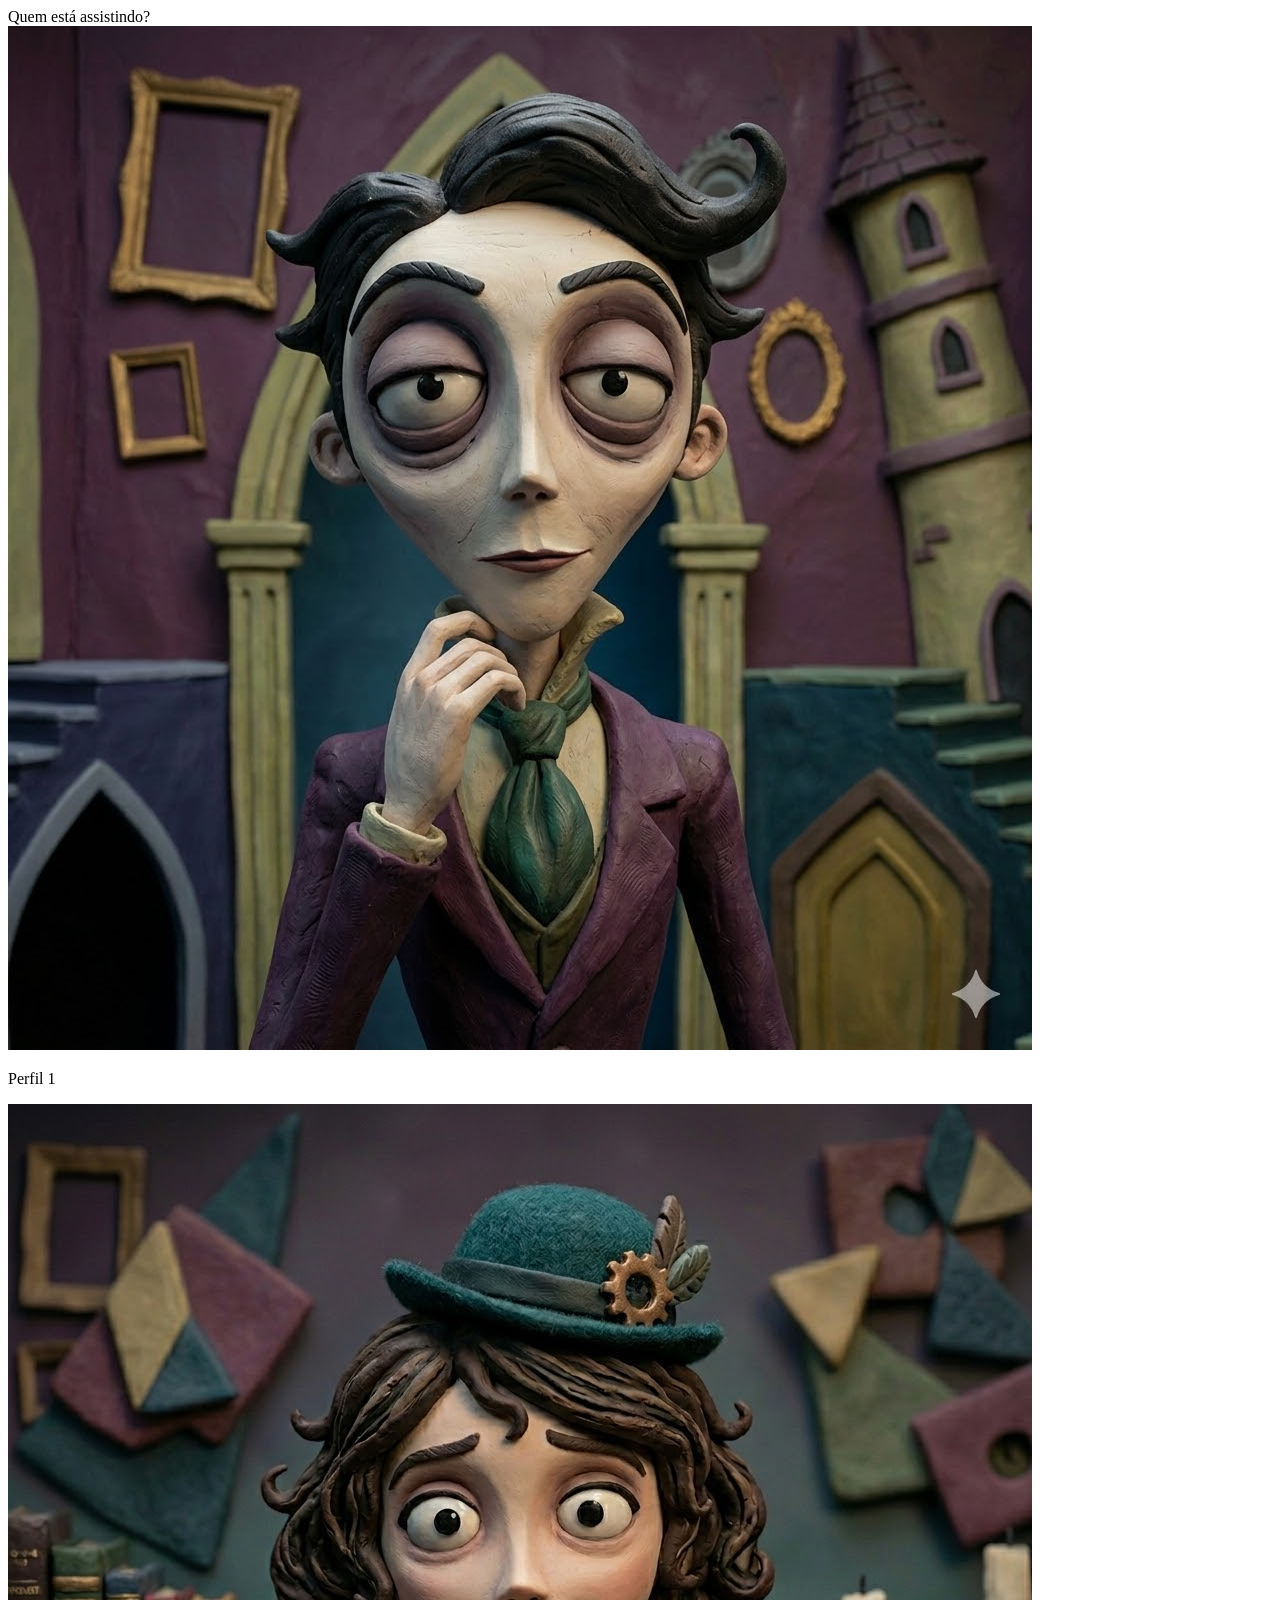
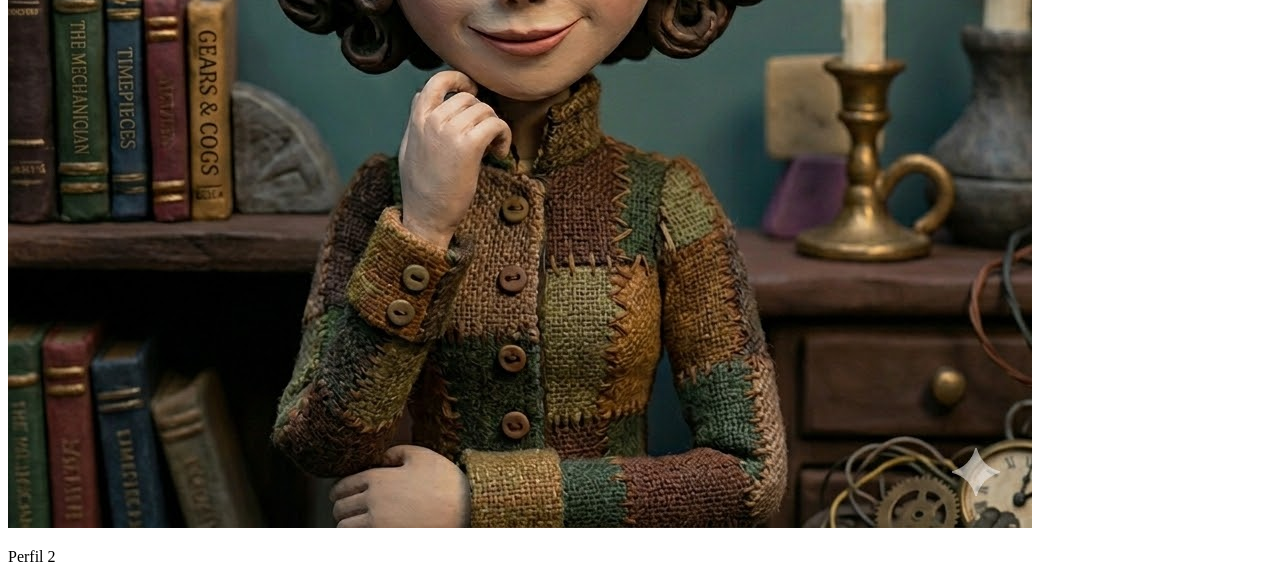
==== index.html @ 4fdc3d1e "Commit inicial do projeto de uma pag netflix" ====
<!DOCTYPE html>
<html lang="pt-br">
<head>
    <meta charset="UTF-8">
    <meta name="viewport" content="width=device-width, initial-scale=1.0">
    <title>Netflix</title>
</head>
<body>
    <main>
        <hi>Quem está assistindo?</hi>
        <div class="profiles">
            <div class="profile">
                <img src="/assets/perfil-1.jpg" alt="Perfil 1">
                <p>Perfil 1</p>
            </div>
            <div class="profile">
                <img src="/assets/perfil-2.jpg" alt="Perfil 2">
                <p>Perfil 2</p>
            </div>
        </div>
    </main>
</body>
</html>
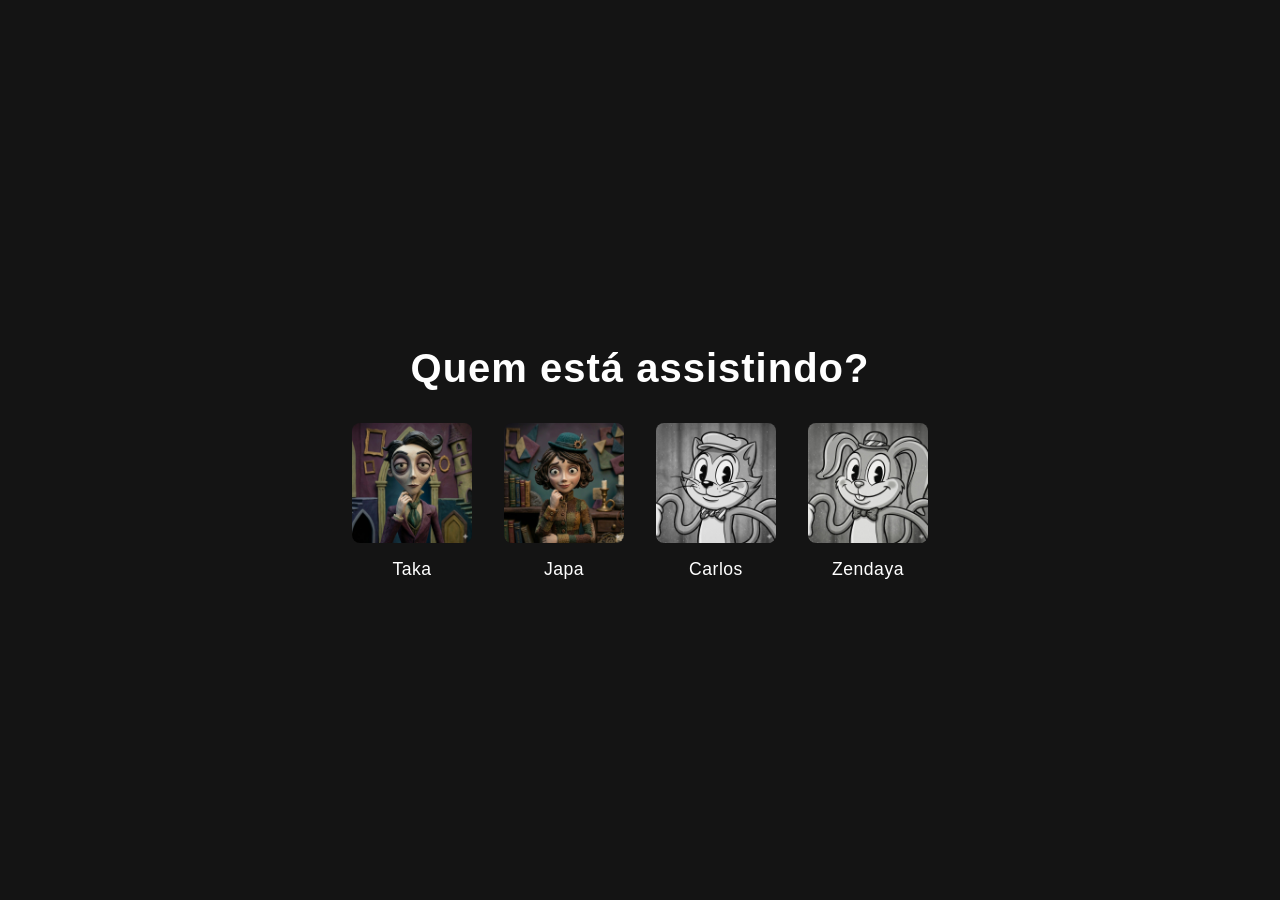
==== commit 7760cd1d: "Pagina estilizada" ====
--- a/index.html
+++ b/index.html
@@ -4,20 +4,39 @@
     <meta charset="UTF-8">
     <meta name="viewport" content="width=device-width, initial-scale=1.0">
     <title>Netflix</title>
+    <link rel="stylesheet" href="style.css">
 </head>
 <body>
     <main>
-        <hi>Quem está assistindo?</hi>
-        <div class="profiles">
-            <div class="profile">
-                <img src="/assets/perfil-1.jpg" alt="Perfil 1">
-                <p>Perfil 1</p>
-            </div>
-            <div class="profile">
-                <img src="/assets/perfil-2.jpg" alt="Perfil 2">
-                <p>Perfil 2</p>
-            </div>
-        </div>
+        <h1>Quem está assistindo?</h1>
+        <section aria-label="Perfis disponíveis">
+            <nav class="profiles">
+                <a href="#" class="profile">
+                    <figure>
+                        <img src="/assets/perfil-1.jpg" alt="Homem de massa estilo Tim Burton">
+                        <figcaption>Taka</figcaption>
+                    </figure>
+                </a>
+                <a href="#" class="profile">
+                    <figure>
+                        <img src="/assets/perfil-2.jpg" alt="Mulher de massa estilo Tim Burton">
+                        <figcaption>Japa</figcaption>
+                    </figure>
+                </a>
+                <a href="#" class="profile">
+                    <figure>
+                        <img src="/assets/perfil-3.jpg" alt="Mulher de massa estilo Tim Burton">
+                        <figcaption>Carlos</figcaption>
+                    </figure>
+                </a>
+                <a href="#" class="profile">
+                    <figure>
+                        <img src="/assets/perfil-4.jpg" alt="Mulher de massa estilo Tim Burton">
+                        <figcaption>Zendaya</figcaption>
+                    </figure>
+                </a>
+            </nav>
+        </section>
     </main>
 </body>
 </html>
--- a/style.css
+++ b/style.css
@@ -0,0 +1,67 @@
+body {
+    background: #141414;
+    color: #fff;
+    font-family: 'Segeo UI', Arial, Helvetica, sans-serif;
+    margin: 0;
+    min-height: 100vh;
+}
+
+main {
+    display: flex;
+    flex-direction: column;
+    align-items: center;
+    justify-content: center;
+    min-height: 100vh;
+}
+
+h1 {
+    font-size: 2.5rem;
+    font-weight: bold;
+    margin-bottom: 2rem;
+    letter-spacing: 1px;
+}
+
+section[arial-label="Perfis disponíveis"] {
+    width: 100%;
+    max-width: 600px;
+    display: flex;
+    justify-content: center;
+}
+
+nav.profiles {
+    display: flex;
+    gap: 2rem;
+}
+
+.profile {
+    text-decoration: none;
+    color: #fff;
+    transition: transform 0.2s, box-shadow 0.2s;
+}
+
+figure {
+    margin: 0;
+    display: flex;
+    flex-direction: column;
+    align-items: center;
+}
+
+img {
+    width: 120px;
+    height: 120px;
+    border-radius: 8px;
+    object-fit: cover;
+    margin-bottom: 0.5rem;
+    background: #222;
+}
+
+img:hover {
+    border: 1px solid #fff;
+}
+
+figcaption {
+    font-size: 1.1rem;
+    font-weight: 500;
+    margin-top: 0.5rem;
+    letter-spacing: 0.5px;
+}
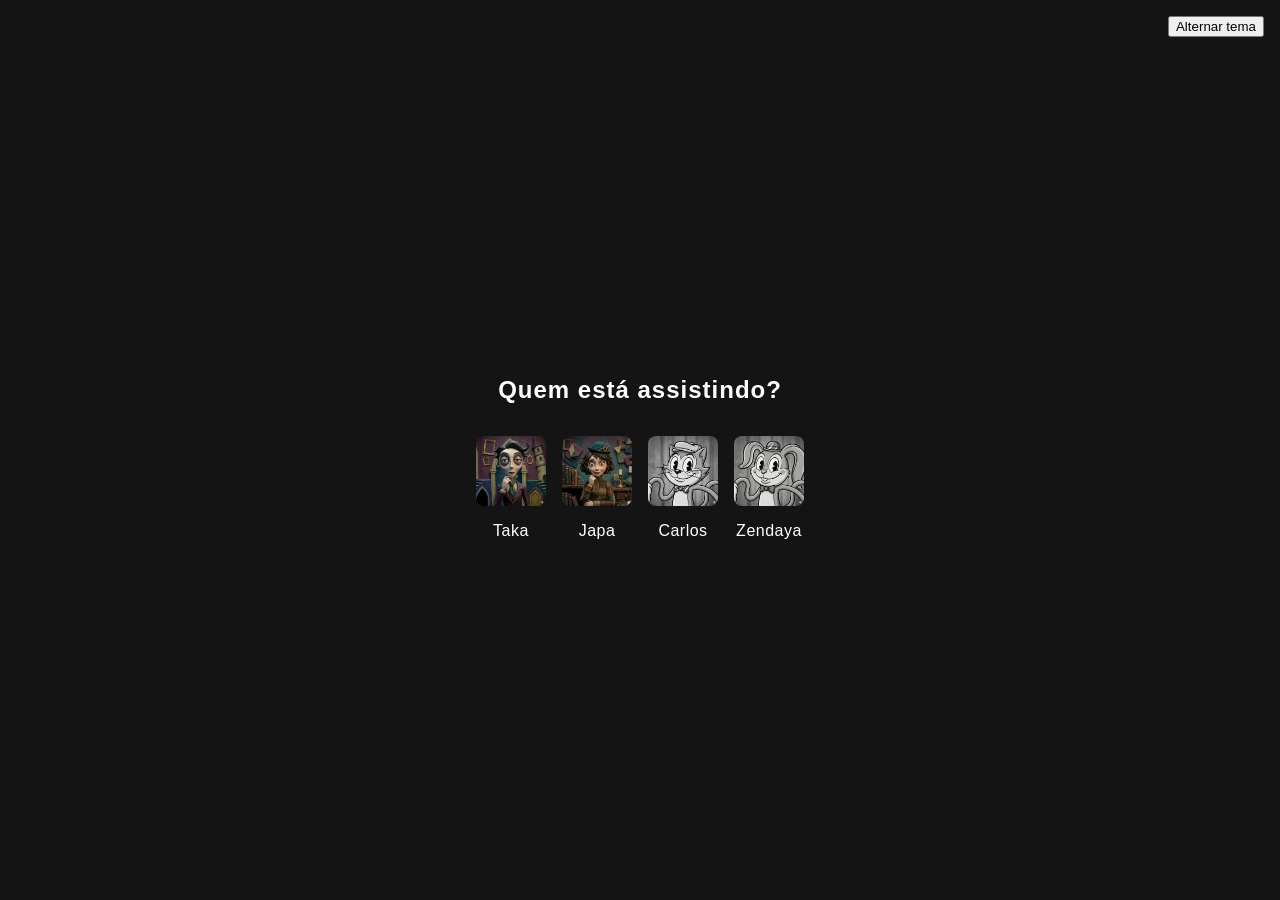
==== commit bb59bc0f: "JavaScript Add" ====
--- a/index.html
+++ b/index.html
@@ -1,42 +1,66 @@
-<!DOCTYPE html>
+<!doctype html>
 <html lang="pt-br">
-<head>
-    <meta charset="UTF-8">
-    <meta name="viewport" content="width=device-width, initial-scale=1.0">
+  <head>
+    <meta charset="UTF-8" />
+    <meta name="viewport" content="width=device-width, initial-scale=1.0" />
     <title>Netflix</title>
-    <link rel="stylesheet" href="style.css">
-</head>
-<body>
+    <link rel="stylesheet" href="style.css" />
+  </head>
+  <body>
     <main>
-        <h1>Quem está assistindo?</h1>
-        <section aria-label="Perfis disponíveis">
-            <nav class="profiles">
-                <a href="#" class="profile">
-                    <figure>
-                        <img src="/assets/perfil-1.jpg" alt="Homem de massa estilo Tim Burton">
-                        <figcaption>Taka</figcaption>
-                    </figure>
-                </a>
-                <a href="#" class="profile">
-                    <figure>
-                        <img src="/assets/perfil-2.jpg" alt="Mulher de massa estilo Tim Burton">
-                        <figcaption>Japa</figcaption>
-                    </figure>
-                </a>
-                <a href="#" class="profile">
-                    <figure>
-                        <img src="/assets/perfil-3.jpg" alt="Mulher de massa estilo Tim Burton">
-                        <figcaption>Carlos</figcaption>
-                    </figure>
-                </a>
-                <a href="#" class="profile">
-                    <figure>
-                        <img src="/assets/perfil-4.jpg" alt="Mulher de massa estilo Tim Burton">
-                        <figcaption>Zendaya</figcaption>
-                    </figure>
-                </a>
-            </nav>
-        </section>
+        <button onclick="toggleTheme()"style="position:absolute;top:1rem;right:1rem; z-index: 10">Alternar tema</button>
+      <h1>Quem está assistindo?</h1>
+      <section aria-label="Perfis disponíveis">
+        <nav class="profiles">
+          <ul>
+            <li>
+              <a href="#" class="profile">
+                <figure>
+                  <img
+                    src="/assets/perfil-1.jpg"
+                    alt="Homem de massa estilo Tim Burton"
+                  />
+                  <figcaption>Taka</figcaption>
+                </figure>
+              </a>
+            </li>
+            <li>
+              <a href="#" class="profile">
+                <figure>
+                  <img
+                    src="/assets/perfil-2.jpg"
+                    alt="Mulher de massa estilo Tim Burton"
+                  />
+                  <figcaption>Japa</figcaption>
+                </figure>
+              </a>
+            </li>
+            <li>
+              <a href="#" class="profile">
+                <figure>
+                  <img
+                    src="/assets/perfil-3.jpg"
+                    alt="Mulher de massa estilo Tim Burton"
+                  />
+                  <figcaption>Carlos</figcaption>
+                </figure>
+              </a>
+            </li>
+            <li>
+              <a href="#" class="profile">
+                <figure>
+                  <img
+                    src="/assets/perfil-4.jpg"
+                    alt="Mulher de massa estilo Tim Burton"
+                  />
+                  <figcaption>Zendaya</figcaption>
+                </figure>
+              </a>
+            </li>
+          </ul>
+        </nav>
+      </section>
     </main>
-</body>
-</html>+    <script src="index.js"></script>
+  </body>
+</html>
--- a/style.css
+++ b/style.css
@@ -1,67 +1,210 @@
 body {
     background: #141414;
+    /* Define a cor de fundo da página */
     color: #fff;
-    font-family: 'Segeo UI', Arial, Helvetica, sans-serif;
+    /* Define a cor do texto principal */
+    font-family: 'Segoe UI', Arial, Helvetica, sans-serif;
+    /* Define a fonte usada no site */
     margin: 0;
+    /* Remove a margem padrão do body */
     min-height: 100vh;
+    /* Garante que o body ocupe pelo menos toda a altura da tela */
 }
 
 main {
     display: flex;
+    /* Usa flexbox para layout */
     flex-direction: column;
+    /* Organiza os elementos em coluna */
     align-items: center;
+    /* Centraliza os itens horizontalmente */
     justify-content: center;
+    /* Centraliza os itens verticalmente */
     min-height: 100vh;
+    /* Garante altura mínima de 100% da tela */
 }
 
 h1 {
     font-size: 2.5rem;
+    /* Define o tamanho da fonte do título */
     font-weight: bold;
+    /* Deixa o texto em negrito */
     margin-bottom: 2rem;
+    /* Espaço abaixo do título */
     letter-spacing: 1px;
-}
-
-section[arial-label="Perfis disponíveis"] {
+    /* Espaçamento entre letras */
+}
+
+section[aria-label="Perfis disponíveis"] {
     width: 100%;
+    /* Ocupa toda a largura disponível */
     max-width: 600px;
-    display: flex;
+    /* Limita a largura máxima */
+    display: flex;
+    /* Usa flexbox */
     justify-content: center;
+    /* Centraliza os perfis */
 }
 
 nav.profiles {
     display: flex;
+    /* Usa flexbox para os perfis */
     gap: 2rem;
+    /* Espaço entre os perfis */
+}
+
+ul {
+    list-style: none; /* Remove o ponto dos itens da lista */
+    padding: 0; /* Remove o padding padrão */
+    margin: 0; /* Remove a margem padrão */
+    display: flex; /* Usa flexbox para os itens */
+    flex-wrap: wrap; /* Permite que os itens quebrem para a próxima linha */
+    justify-content: center; /* Centraliza os itens */
+    gap: 1rem; /* Espaço entre os itens */
 }
 
 .profile {
     text-decoration: none;
+    /* Remove sublinhado dos links */
     color: #fff;
+    /* Cor do texto dos links */
     transition: transform 0.2s, box-shadow 0.2s;
+    /* Suaviza animações de transformação e sombra */
 }
 
 figure {
     margin: 0;
-    display: flex;
+    /* Remove margem padrão */
+    display: flex;
+    /* Usa flexbox */
     flex-direction: column;
+    /* Organiza em coluna */
     align-items: center;
+    /* Centraliza itens */
 }
 
 img {
     width: 120px;
+    /* Largura fixa da imagem */
     height: 120px;
+    /* Altura fixa da imagem */
     border-radius: 8px;
+    /* Bordas arredondadas */
     object-fit: cover;
+    /* Mantém proporção da imagem */
     margin-bottom: 0.5rem;
+    /* Espaço abaixo da imagem */
     background: #222;
+    /* Cor de fundo da imagem */
+    display: block;
+    /* Exibe como bloco */
+    border: 1px transparent;
+    /* Borda inicial invisível */
 }
 
 img:hover {
     border: 1px solid #fff;
+    /* Borda branca ao passar o mouse */
 }
 
 figcaption {
     font-size: 1.1rem;
+    /* Tamanho da fonte da legenda */
     font-weight: 500;
+    /* Peso da fonte */
     margin-top: 0.5rem;
+    /* Espaço acima da legenda */
     letter-spacing: 0.5px;
+    /* Espaçamento entre letras */
+}
+
+/* Light mode */
+body.light-mode {
+    background: #f5f5f5; /* Cor de fundo clara */
+    color: #222; /* Cor do texto escura */
+}
+
+.light-mode .profile {
+    color: #222; /* Links escuros */
+}
+
+.light-mode img {
+    background: #eee; /* Fundo claro para imagens */
+    border: 1px solid #ccc; /* Borda clara */
+}
+
+.light-mode img:hover {
+    border: 1px solid #222; /* Borda escura ao passar o mouse */
+}
+
+
+/* Responsividade para tablets e celulares */
+@media (max-width: 900px) {
+    section[aria-label="Perfis disponíveis"] {
+        max-width: 100%;
+        /* Remove limite de largura */
+        padding: 0 1rem;
+        /* Adiciona espaçamento lateral */
+    }
+
+    nav.profiles {
+        gap: 1rem;
+        /* Reduz espaço entre perfis */
+    }
+
+    img {
+        width: 90px;
+        /* Reduz tamanho da imagem */
+        height: 90px;
+    }
+
+    h1 {
+        font-size: 2rem;
+        /* Reduz tamanho do título */
+    }
+}
+
+@media (max-width: 600px) {
+    main {
+        /* aumenta a margem superior para dar mais espaço em telas pequenas */
+        margin-top: 6rem;
+
+        min-height: auto;
+        /* Remove altura mínima */
+        padding: 2rem 0;
+    }
+
+    nav.profiles {
+        flex-direction: column;
+        /* Perfis em coluna */
+        align-items: center;
+    }
+
+    ul {
+        gap: 4rem;
+        /* Aumenta espaço entre itens */
+    }
+}
+
+@media (min-width: 901px) {
+    nav.profiles {
+        flex-direction: row; /* Perfis na horizontal em telas grandes */
+        align-items: center;
+    }
+
+    img {
+        width: 70px;
+        /* Imagem menor */
+        height: 70px;
+    }
+
+    h1 {
+        font-size: 1.5rem;
+        /* Título menor */
+    }
+
+    figcaption {
+        font-size: 1rem;
+        /* Legenda menor */
+    }
 }
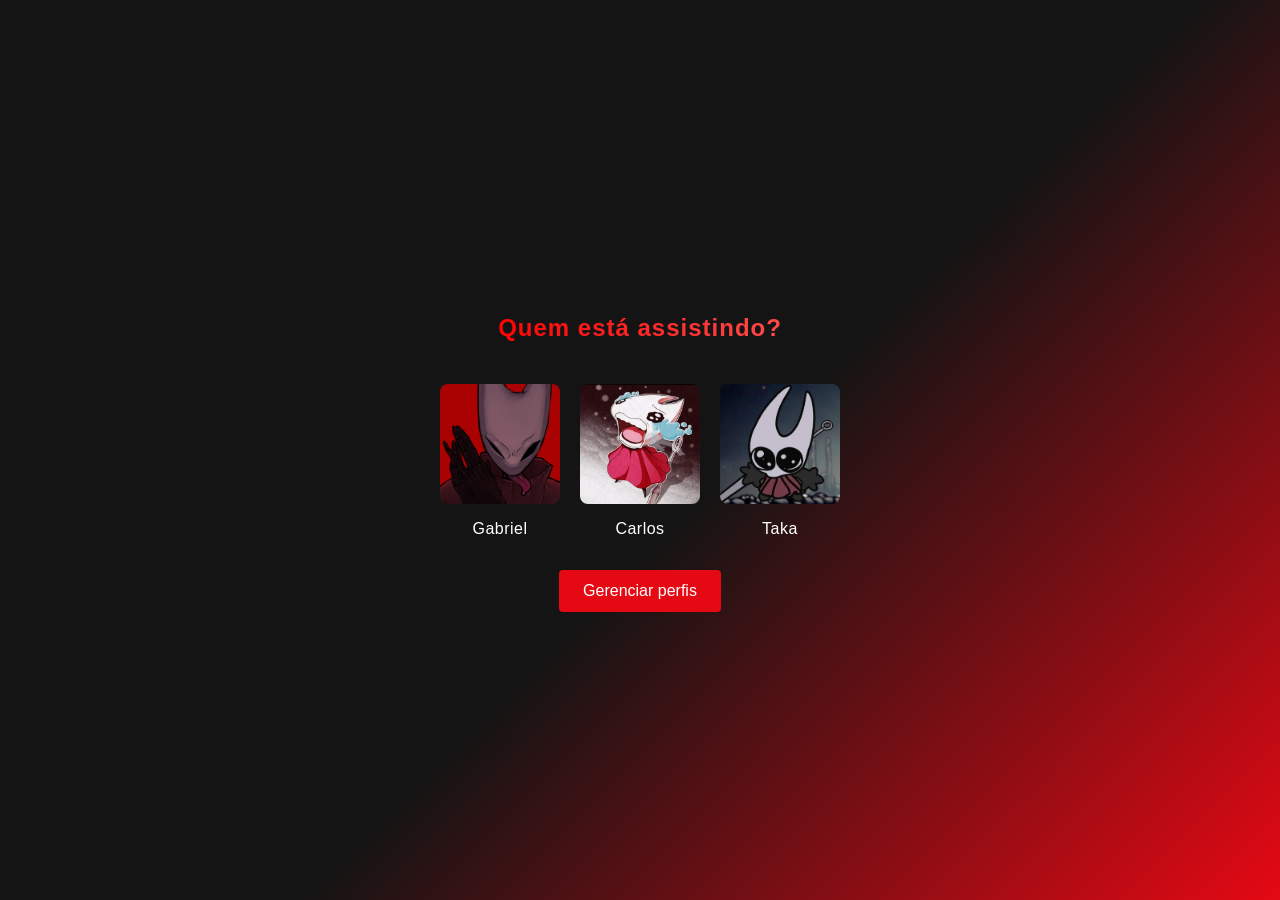
==== commit 150c82b9: "Projeto de front end quase completo" ====
--- a/index.html
+++ b/index.html
@@ -1,66 +1,84 @@
 <!doctype html>
-<html lang="pt-br">
-  <head>
-    <meta charset="UTF-8" />
-    <meta name="viewport" content="width=device-width, initial-scale=1.0" />
+<html lang="pt-BR">
+
+<head>
+    <meta charset="utf-8">
+    <meta name="viewport" content="width=device-width,initial-scale=1">
     <title>Netflix</title>
-    <link rel="stylesheet" href="style.css" />
-  </head>
-  <body>
-    <main>
-        <button onclick="toggleTheme()"style="position:absolute;top:1rem;right:1rem; z-index: 10">Alternar tema</button>
-      <h1>Quem está assistindo?</h1>
-      <section aria-label="Perfis disponíveis">
-        <nav class="profiles">
-          <ul>
-            <li>
-              <a href="#" class="profile">
-                <figure>
-                  <img
-                    src="/assets/perfil-1.jpg"
-                    alt="Homem de massa estilo Tim Burton"
-                  />
-                  <figcaption>Taka</figcaption>
-                </figure>
-              </a>
+    <link href="https://fonts.googleapis.com/css2?family=Geist:wght@100..900&display=swap" rel="stylesheet">
+    <link rel="stylesheet" href="style.css">
+    <link rel="shortcut icon" href="/assets/nficon.ico" type="image/x-icon">
+</head>
+
+<body>
+    <main class="conteudo-principal">
+        <h1>Quem está assistindo?</h1>
+        <ul class="lista-perfis">
+            <!-- perfil 1 -->
+            <li class="item-perfil">
+                <a href="catalogo/catalogo.html" class="perfil">
+                    <figure class="avatar-container">
+                        <span class="imagem-perfil" aria-hidden="true">
+                            <span class="icone-avatar">
+                                <img src="assets/hehehe.jpg" alt="Perfil do Gabriel" width="128" height="128">
+                            </span>
+                        </span>
+                        <figcaption class="nome-perfil">Gabriel</figcaption>
+                    </figure>
+                </a>
             </li>
-            <li>
-              <a href="#" class="profile">
-                <figure>
-                  <img
-                    src="/assets/perfil-2.jpg"
-                    alt="Mulher de massa estilo Tim Burton"
-                  />
-                  <figcaption>Japa</figcaption>
-                </figure>
-              </a>
+
+            <!-- perfil 2 -->
+            <li class="item-perfil">
+                <a href="catalogo/catalogo.html" class="perfil">
+                    <figure class="avatar-container">
+                        <span class="imagem-perfil" aria-hidden="true">
+                            <span class="icone-avatar">
+                                <img src="assets/guarana-chorando.jpg" alt="Perfil do Carlos" width="128" height="128">
+                            </span>
+                        </span>
+                        <figcaption class="nome-perfil">Carlos</figcaption>
+                    </figure>
+                </a>
             </li>
-            <li>
-              <a href="#" class="profile">
-                <figure>
-                  <img
-                    src="/assets/perfil-3.jpg"
-                    alt="Mulher de massa estilo Tim Burton"
-                  />
-                  <figcaption>Carlos</figcaption>
-                </figure>
-              </a>
+
+            <!-- perfil 3 -->
+            <li class="item-perfil">
+                <a href="catalogo/catalogo.html" class="perfil">
+                    <figure class="avatar-container">
+                        <span class="imagem-perfil" aria-hidden="true">
+                            <span class="icone-avatar">
+                                <img src="assets/kawai.jpg" alt="Perfil do Taka" width="128" height="128">
+                            </span>
+                        </span>
+                        <figcaption class="nome-perfil">Taka</figcaption>
+                    </figure>
+                </a>
             </li>
-            <li>
-              <a href="#" class="profile">
-                <figure>
-                  <img
-                    src="/assets/perfil-4.jpg"
-                    alt="Mulher de massa estilo Tim Burton"
-                  />
-                  <figcaption>Zendaya</figcaption>
-                </figure>
-              </a>
-            </li>
-          </ul>
-        </nav>
-      </section>
+
+            <!-- perfil 4 -->
+            <!-- <li class="item-perfil">
+                <a href="#" class="perfil">
+                    <figure class="avatar-container">
+                        <span class="imagem-perfil tema-cris" aria-hidden="true">
+                            <span class="icone-avatar">
+                                <img src="assets/4.png" alt="">
+                            </span>
+                        </span>
+                        <figcaption class="nome-perfil">Produtora</figcaption>
+                    </figure>
+                </a>
+            </li> -->
+        </ul>
+
+
+        <section class="gerenciar">
+            <button type="button" class="botao-gerenciar">Gerenciar perfis</button>
+        </section>
+
     </main>
-    <script src="index.js"></script>
-  </body>
-</html>
+
+    <script src="/assets/js/profiles.js"></script>
+</body>
+
+</html>
--- a/style.css
+++ b/style.css
@@ -1,5 +1,14 @@
 body {
-    background: #141414;
+    background: linear-gradient(135deg, #141414 55%, #e50914);
+    /* background-size: 300%;
+    background-clip: text;
+    -webkit-background-clip: text;
+    -webkit-text-fill-color: #fff;
+    margin-bottom: 2rem;
+    letter-spacing: 1px;
+
+    animation: brilho 10s linear infinite; */
+    /* background: #141414; */
     /* Define a cor de fundo da página */
     color: #fff;
     /* Define a cor do texto principal */
@@ -25,14 +34,32 @@
 }
 
 h1 {
+    display: inline-block;
     font-size: 2.5rem;
-    /* Define o tamanho da fonte do título */
     font-weight: bold;
-    /* Deixa o texto em negrito */
+    padding: 10px;
+    border-radius: 4px;
+
+    background: linear-gradient(90deg, #ff0000, #ff4d4d, #ffffff, #ff0000);
+    background-size: 300%; /* <-- AQUI */
+
+    background-clip: text;
+    -webkit-background-clip: text;
+    -webkit-text-fill-color: transparent;
+
+    animation: brilho 7s linear infinite;
+
     margin-bottom: 2rem;
-    /* Espaço abaixo do título */
     letter-spacing: 1px;
-    /* Espaçamento entre letras */
+}
+
+@keyframes brilho {
+    0% {
+        background-position: 0%;
+    }
+    100% {
+        background-position: 300%;
+    }
 }
 
 section[aria-label="Perfis disponíveis"] {
@@ -46,7 +73,18 @@
     /* Centraliza os perfis */
 }
 
-nav.profiles {
+.lista-perfis {
+    display: flex;
+    /* Usa flexbox para a lista de perfis */
+    gap: 20px;
+    /* Espaço entre os perfis */
+    /* flex-wrap: wrap; */
+    /* Permite que os perfis quebrem para a próxima linha em telas menores */
+    justify-content: center;
+    /* Centraliza os perfis */
+}
+
+nav.perfil {
     display: flex;
     /* Usa flexbox para os perfis */
     gap: 2rem;
@@ -63,13 +101,38 @@
     gap: 1rem; /* Espaço entre os itens */
 }
 
-.profile {
+.lista-perfis {
+    display: flex;
+    gap: 20px;
+    justify-content: center;
+}
+
+.perfil {
     text-decoration: none;
     /* Remove sublinhado dos links */
     color: #fff;
     /* Cor do texto dos links */
-    transition: transform 0.2s, box-shadow 0.2s;
+    /* transition: transform 0.2s, box-shadow 0.2s; */
     /* Suaviza animações de transformação e sombra */
+    transition: transform 0.3s ease, opacity 0.3s ease;
+}
+
+.lista-perfis:hover .perfil:not(:hover) {
+    opacity: 0.5;
+}
+
+.perfil:hover {
+    transform: scale(1.2);
+    opacity: 1;
+    z-index: 10;
+}
+
+.perfil img {
+    transition: transform 0.7s ease, box-shadow 0.7s ease;
+}
+
+.perfil:hover img {
+    box-shadow: 0 10px 25px rgba(255, 0, 0, 0.5);
 }
 
 figure {
@@ -124,7 +187,7 @@
     color: #222; /* Cor do texto escura */
 }
 
-.light-mode .profile {
+.light-mode .perfil {
     color: #222; /* Links escuros */
 }
 
@@ -147,7 +210,7 @@
         /* Adiciona espaçamento lateral */
     }
 
-    nav.profiles {
+    nav.perfil {
         gap: 1rem;
         /* Reduz espaço entre perfis */
     }
@@ -174,7 +237,7 @@
         padding: 2rem 0;
     }
 
-    nav.profiles {
+    nav.perfil {
         flex-direction: column;
         /* Perfis em coluna */
         align-items: center;
@@ -187,15 +250,15 @@
 }
 
 @media (min-width: 901px) {
-    nav.profiles {
+    nav.perfil {
         flex-direction: row; /* Perfis na horizontal em telas grandes */
         align-items: center;
     }
 
     img {
-        width: 70px;
+        width: 120px;
         /* Imagem menor */
-        height: 70px;
+        height: 120px;
     }
 
     h1 {
@@ -207,4 +270,25 @@
         font-size: 1rem;
         /* Legenda menor */
     }
+}
+
+button {
+    margin-top: 2rem;
+    /* Espaço acima do botão */
+    padding: 0.75rem 1.5rem;
+    /* Espaçamento interno do botão */
+    font-size: 1rem;
+    /* Tamanho da fonte do botão */
+    color: #fff;
+    /* Cor do texto do botão */
+    background-color: #e50914;
+    /* Cor de fundo do botão (vermelho Netflix) */
+    border: none;
+    /* Remove borda padrão */
+    border-radius: 4px;
+    /* Bordas arredondadas */
+    cursor: pointer;
+    /* Cursor de ponteiro ao passar o mouse */
+    transition: background-color 0.3s ease;
+    /* Animação suave para mudança de cor */
 }
